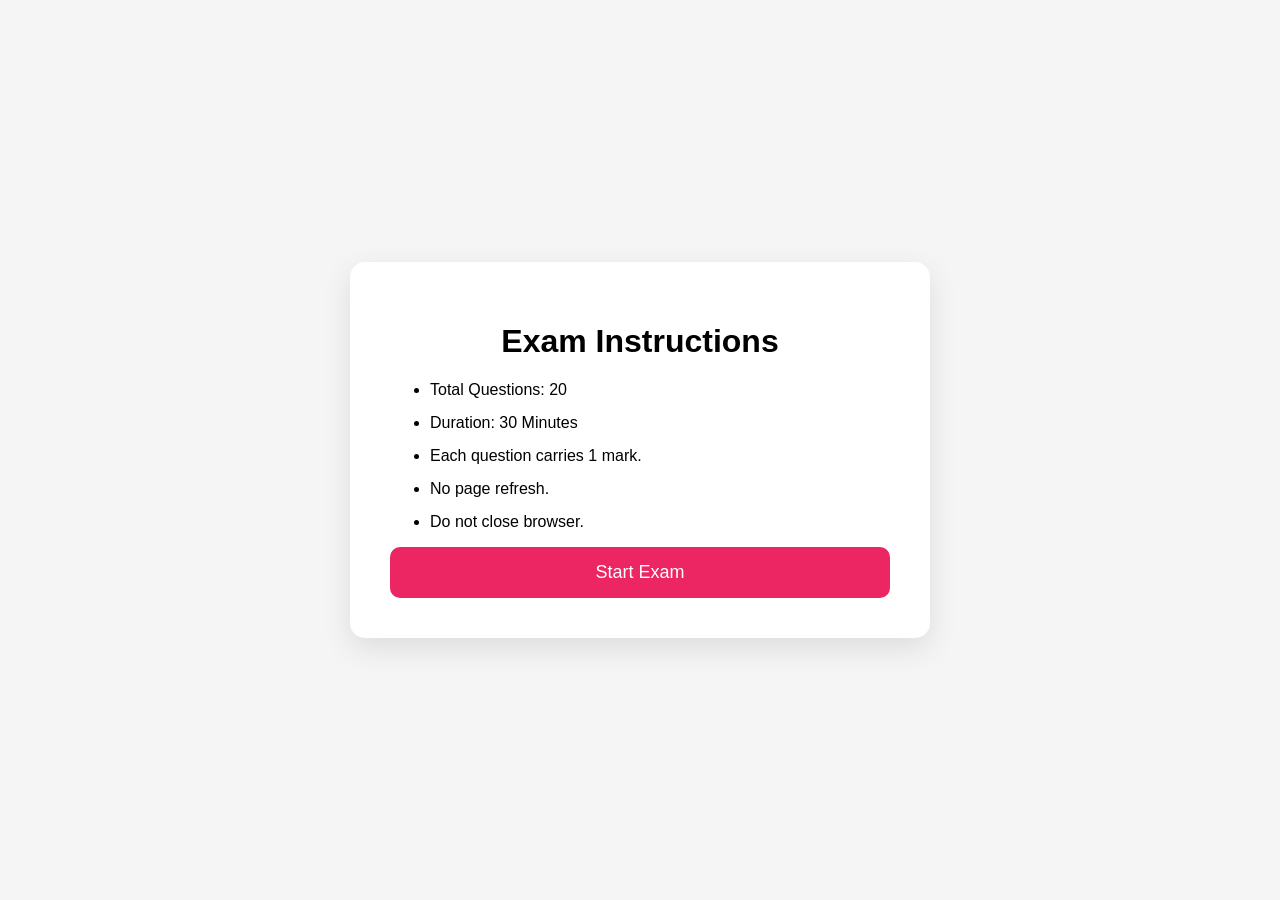
==== exam.html @ eda4d805 "Initial commit - Online Examination Portal" ====
<!DOCTYPE html>
<html>

<head>
   <meta charset="UTF-8">
   <meta name="viewport" content="width=device-width, initial-scale=1.0">
   <title>
      Online Exam
   </title>

   <link rel="stylesheet" href="css/exam.css">

</head>

<body>

   <header>

      <h2>
         Online Examination
      </h2>
      <div id="timer">

         30:00

      </div>
      <div id="studentName">
      </div>

   </header>

   <div id="questions">

      Loading Questions...

   </div>

   <button id="submitBtn">

      Submit Exam

   </button>

   <div id="submitLoader">
      <div class="submit-spinner"></div>

      <h3>
         Submitting Answers...
      </h3>

      <p>
         Please do not close or refresh the browser.
      </p>
   </div>

      <script src="js/exam.js"></script>
      <script src="js/submit.js"></script>
      <script src="js/security.js"></script>

</body>

</html>
---- css/exam.css ----
body {
   margin: 0;
   font-family: Arial;
   background: #f5f5f5;
}

header{
  display:flex;
  justify-content:space-between;
  align-items:center;
  padding:20px;
  background:white;
  box-shadow:0 2px 10px rgba(0,0,0,.1);
}

#timer{
  background:#ef4444;
  color:white;
  padding:10px 20px;
  border-radius:10px;
  font-size:24px;
  font-weight:bold;
}
#questions {
   padding: 30px;
}

.question {

   background: white;
   padding: 20px;
   border-radius: 15px;
   margin-bottom: 20px;

}

.question label {
   display: block;
   margin: 12px 0;
}

#submitBtn {
   width: 300px;
   margin: 40px auto;
   display: block;
   padding: 15px;
   border: none;
   background: #EC2563;
   color: white;
   border-radius: 10px;
   font-size: 18px;
}

#submitLoader {
   display: none;
   position: fixed;
   top: 0;
   left: 0;

   width: 100%;
   height: 100%;

   background: rgba(255,255,255,.9);

   justify-content: center;
   align-items: center;
   flex-direction: column;

   z-index: 9999;
}

.submit-spinner {

   width: 70px;
   height: 70px;

   border: 7px solid #ddd;
   border-top: 7px solid #2563eb;

   border-radius: 50%;

   animation:
      submitSpin 1s linear infinite;
}

#submitLoader h3 {
   margin-top: 25px;
   color: #222;
   font-size: 24px;
}

#submitLoader p {
   color: #666;
   text-align: center;
}

@keyframes submitSpin {

   from {
      transform: rotate(0deg);
   }

   to {
      transform: rotate(360deg);
   }
}
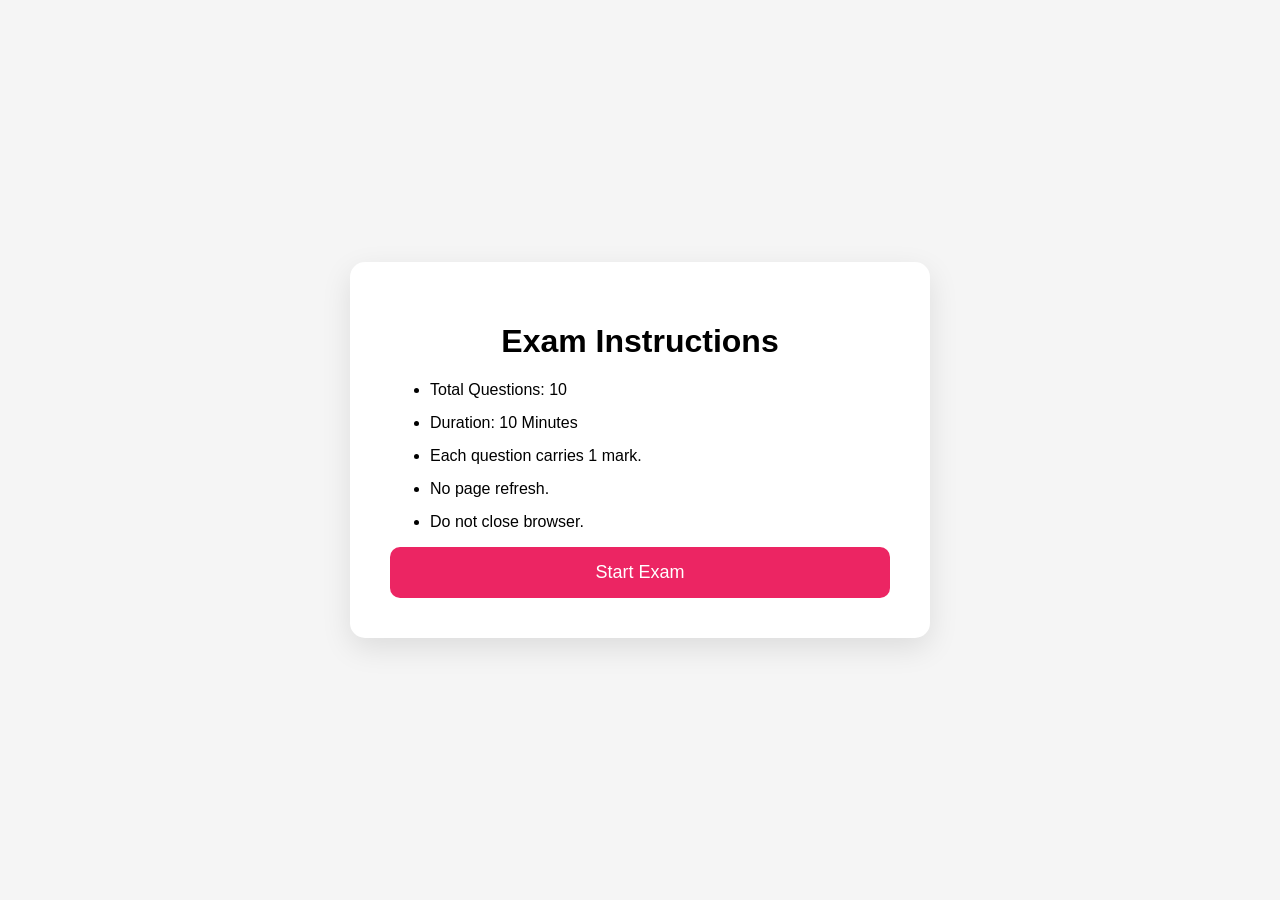
==== commit 6ce1bc35: "Change time and qustions" ====
--- a/exam.html
+++ b/exam.html
@@ -21,14 +21,7 @@
       </h2>
       <div id="timer">
 
-         30:00
-
-      </div>
-      <div id="studentName">
-      </div>
-
-   </header>
-
+         10:00
    <div id="questions">
 
       Loading Questions...
--- a/css/exam.css
+++ b/css/exam.css
@@ -1,106 +1,106 @@
-body {
-   margin: 0;
-   font-family: Arial;
-   background: #f5f5f5;
-}
-
-header{
-  display:flex;
-  justify-content:space-between;
-  align-items:center;
-  padding:20px;
-  background:white;
-  box-shadow:0 2px 10px rgba(0,0,0,.1);
-}
-
-#timer{
-  background:#ef4444;
-  color:white;
-  padding:10px 20px;
-  border-radius:10px;
-  font-size:24px;
-  font-weight:bold;
-}
-#questions {
-   padding: 30px;
-}
-
-.question {
-
-   background: white;
-   padding: 20px;
-   border-radius: 15px;
-   margin-bottom: 20px;
-
-}
-
-.question label {
-   display: block;
-   margin: 12px 0;
-}
-
-#submitBtn {
-   width: 300px;
-   margin: 40px auto;
-   display: block;
-   padding: 15px;
-   border: none;
-   background: #EC2563;
-   color: white;
-   border-radius: 10px;
-   font-size: 18px;
-}
-
-#submitLoader {
-   display: none;
-   position: fixed;
-   top: 0;
-   left: 0;
-
-   width: 100%;
-   height: 100%;
-
-   background: rgba(255,255,255,.9);
-
-   justify-content: center;
-   align-items: center;
-   flex-direction: column;
-
-   z-index: 9999;
-}
-
-.submit-spinner {
-
-   width: 70px;
-   height: 70px;
-
-   border: 7px solid #ddd;
-   border-top: 7px solid #2563eb;
-
-   border-radius: 50%;
-
-   animation:
-      submitSpin 1s linear infinite;
-}
-
-#submitLoader h3 {
-   margin-top: 25px;
-   color: #222;
-   font-size: 24px;
-}
-
-#submitLoader p {
-   color: #666;
-   text-align: center;
-}
-
-@keyframes submitSpin {
-
-   from {
-      transform: rotate(0deg);
-   }
-
-   to {
-      transform: rotate(360deg);
-   }
+body {
+   margin: 0;
+   font-family: Arial;
+   background: #f5f5f5;
+}
+
+header{
+  display:flex;
+  justify-content:space-between;
+  align-items:center;
+  padding:20px;
+  background:white;
+  box-shadow:0 2px 10px rgba(0,0,0,.1);
+}
+
+#timer{
+  background:#ef4444;
+  color:white;
+  padding:10px 20px;
+  border-radius:10px;
+  font-size:24px;
+  font-weight:bold;
+}
+#questions {
+   padding: 30px;
+}
+
+.question {
+
+   background: white;
+   padding: 20px;
+   border-radius: 15px;
+   margin-bottom: 20px;
+
+}
+
+.question label {
+   display: block;
+   margin: 12px 0;
+}
+
+#submitBtn {
+   width: 300px;
+   margin: 40px auto;
+   display: block;
+   padding: 15px;
+   border: none;
+   background: #EC2563;
+   color: white;
+   border-radius: 10px;
+   font-size: 18px;
+}
+
+#submitLoader {
+   display: none;
+   position: fixed;
+   top: 0;
+   left: 0;
+
+   width: 100%;
+   height: 100%;
+
+   background: rgba(255,255,255,.9);
+
+   justify-content: center;
+   align-items: center;
+   flex-direction: column;
+
+   z-index: 9999;
+}
+
+.submit-spinner {
+
+   width: 70px;
+   height: 70px;
+
+   border: 7px solid #ddd;
+   border-top: 7px solid #2563eb;
+
+   border-radius: 50%;
+
+   animation:
+      submitSpin 1s linear infinite;
+}
+
+#submitLoader h3 {
+   margin-top: 25px;
+   color: #222;
+   font-size: 24px;
+}
+
+#submitLoader p {
+   color: #666;
+   text-align: center;
+}
+
+@keyframes submitSpin {
+
+   from {
+      transform: rotate(0deg);
+   }
+
+   to {
+      transform: rotate(360deg);
+   }
 }
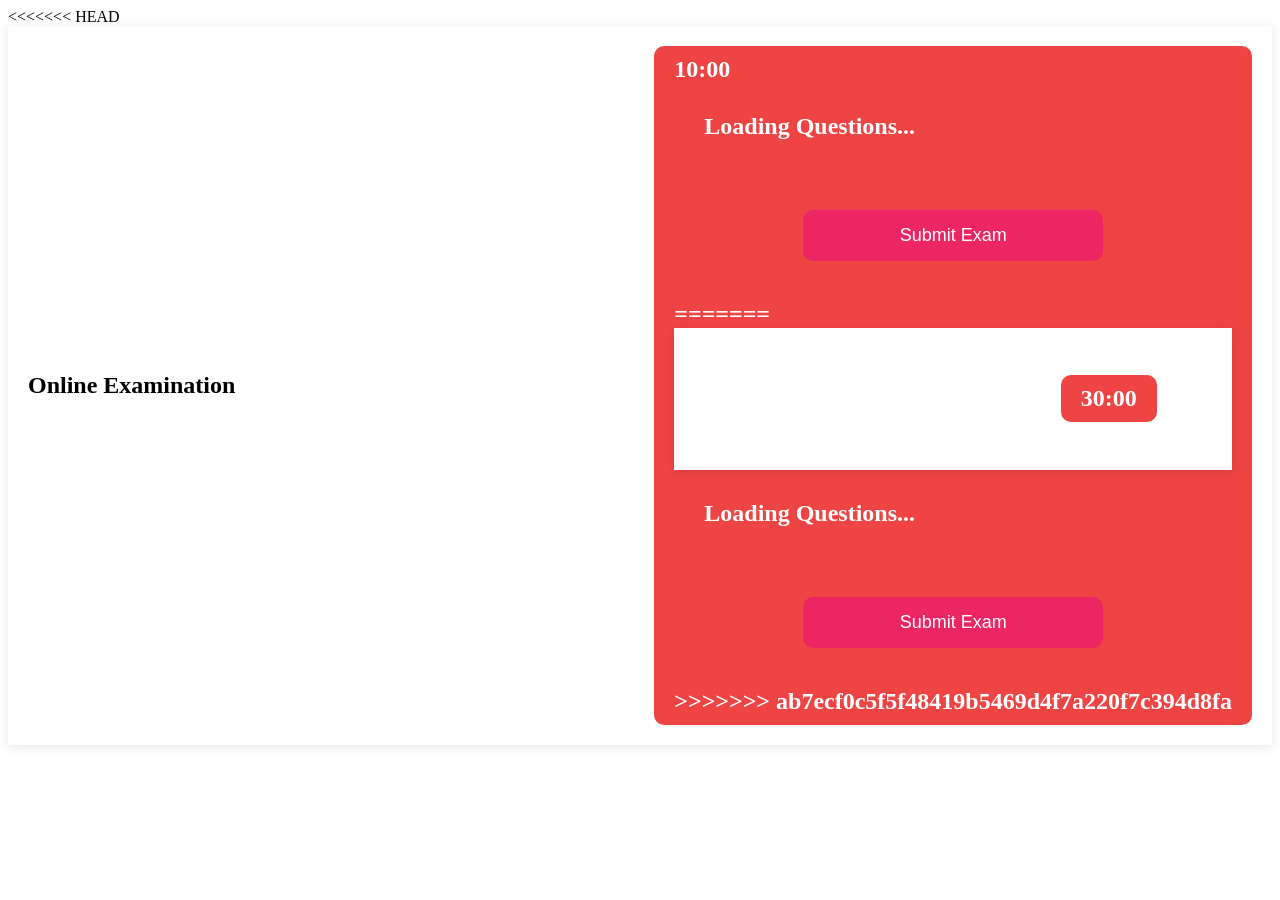
==== commit dc4e0f77: "Connecting local project to repository" ====
--- a/exam.html
+++ b/exam.html
@@ -1,3 +1,4 @@
+<<<<<<< HEAD
 <!DOCTYPE html>
 <html>
 
@@ -52,4 +53,67 @@
 
 </body>
 
+=======
+<!DOCTYPE html>
+<html>
+
+<head>
+   <meta charset="UTF-8">
+   <meta name="viewport" content="width=device-width, initial-scale=1.0">
+   <title>
+      Online Exam
+   </title>
+
+   <link rel="stylesheet" href="css/exam.css">
+
+</head>
+
+<body>
+
+   <header>
+
+      <h2>
+         Online Examination
+      </h2>
+      <div id="timer">
+
+         30:00
+
+      </div>
+      <div id="studentName">
+      </div>
+
+   </header>
+
+   <div id="questions">
+
+      Loading Questions...
+
+   </div>
+
+   <button id="submitBtn">
+
+      Submit Exam
+
+   </button>
+
+   <div id="submitLoader">
+      <div class="submit-spinner"></div>
+
+      <h3>
+         Submitting Answers...
+      </h3>
+
+      <p>
+         Please do not close or refresh the browser.
+      </p>
+   </div>
+
+      <script src="js/exam.js"></script>
+      <script src="js/submit.js"></script>
+      <script src="js/security.js"></script>
+
+</body>
+
+>>>>>>> ab7ecf0c5f5f48419b5469d4f7a220f7c394d8fa
 </html>
--- a/css/exam.css
+++ b/css/exam.css
@@ -1,106 +1,214 @@
-body {
-   margin: 0;
-   font-family: Arial;
-   background: #f5f5f5;
-}
-
-header{
-  display:flex;
-  justify-content:space-between;
-  align-items:center;
-  padding:20px;
-  background:white;
-  box-shadow:0 2px 10px rgba(0,0,0,.1);
-}
-
-#timer{
-  background:#ef4444;
-  color:white;
-  padding:10px 20px;
-  border-radius:10px;
-  font-size:24px;
-  font-weight:bold;
-}
-#questions {
-   padding: 30px;
-}
-
-.question {
-
-   background: white;
-   padding: 20px;
-   border-radius: 15px;
-   margin-bottom: 20px;
-
-}
-
-.question label {
-   display: block;
-   margin: 12px 0;
-}
-
-#submitBtn {
-   width: 300px;
-   margin: 40px auto;
-   display: block;
-   padding: 15px;
-   border: none;
-   background: #EC2563;
-   color: white;
-   border-radius: 10px;
-   font-size: 18px;
-}
-
-#submitLoader {
-   display: none;
-   position: fixed;
-   top: 0;
-   left: 0;
-
-   width: 100%;
-   height: 100%;
-
-   background: rgba(255,255,255,.9);
-
-   justify-content: center;
-   align-items: center;
-   flex-direction: column;
-
-   z-index: 9999;
-}
-
-.submit-spinner {
-
-   width: 70px;
-   height: 70px;
-
-   border: 7px solid #ddd;
-   border-top: 7px solid #2563eb;
-
-   border-radius: 50%;
-
-   animation:
-      submitSpin 1s linear infinite;
-}
-
-#submitLoader h3 {
-   margin-top: 25px;
-   color: #222;
-   font-size: 24px;
-}
-
-#submitLoader p {
-   color: #666;
-   text-align: center;
-}
-
-@keyframes submitSpin {
-
-   from {
-      transform: rotate(0deg);
-   }
-
-   to {
-      transform: rotate(360deg);
-   }
+<<<<<<< HEAD
+body {
+   margin: 0;
+   font-family: Arial;
+   background: #f5f5f5;
+}
+
+header{
+  display:flex;
+  justify-content:space-between;
+  align-items:center;
+  padding:20px;
+  background:white;
+  box-shadow:0 2px 10px rgba(0,0,0,.1);
+}
+
+#timer{
+  background:#ef4444;
+  color:white;
+  padding:10px 20px;
+  border-radius:10px;
+  font-size:24px;
+  font-weight:bold;
+}
+#questions {
+   padding: 30px;
+}
+
+.question {
+
+   background: white;
+   padding: 20px;
+   border-radius: 15px;
+   margin-bottom: 20px;
+
+}
+
+.question label {
+   display: block;
+   margin: 12px 0;
+}
+
+#submitBtn {
+   width: 300px;
+   margin: 40px auto;
+   display: block;
+   padding: 15px;
+   border: none;
+   background: #EC2563;
+   color: white;
+   border-radius: 10px;
+   font-size: 18px;
+}
+
+#submitLoader {
+   display: none;
+   position: fixed;
+   top: 0;
+   left: 0;
+
+   width: 100%;
+   height: 100%;
+
+   background: rgba(255,255,255,.9);
+
+   justify-content: center;
+   align-items: center;
+   flex-direction: column;
+
+   z-index: 9999;
+}
+
+.submit-spinner {
+
+   width: 70px;
+   height: 70px;
+
+   border: 7px solid #ddd;
+   border-top: 7px solid #2563eb;
+
+   border-radius: 50%;
+
+   animation:
+      submitSpin 1s linear infinite;
+}
+
+#submitLoader h3 {
+   margin-top: 25px;
+   color: #222;
+   font-size: 24px;
+}
+
+#submitLoader p {
+   color: #666;
+   text-align: center;
+}
+
+@keyframes submitSpin {
+
+   from {
+      transform: rotate(0deg);
+   }
+
+   to {
+      transform: rotate(360deg);
+   }
+=======
+body {
+   margin: 0;
+   font-family: Arial;
+   background: #f5f5f5;
+}
+
+header{
+  display:flex;
+  justify-content:space-between;
+  align-items:center;
+  padding:20px;
+  background:white;
+  box-shadow:0 2px 10px rgba(0,0,0,.1);
+}
+
+#timer{
+  background:#ef4444;
+  color:white;
+  padding:10px 20px;
+  border-radius:10px;
+  font-size:24px;
+  font-weight:bold;
+}
+#questions {
+   padding: 30px;
+}
+
+.question {
+
+   background: white;
+   padding: 20px;
+   border-radius: 15px;
+   margin-bottom: 20px;
+
+}
+
+.question label {
+   display: block;
+   margin: 12px 0;
+}
+
+#submitBtn {
+   width: 300px;
+   margin: 40px auto;
+   display: block;
+   padding: 15px;
+   border: none;
+   background: #EC2563;
+   color: white;
+   border-radius: 10px;
+   font-size: 18px;
+}
+
+#submitLoader {
+   display: none;
+   position: fixed;
+   top: 0;
+   left: 0;
+
+   width: 100%;
+   height: 100%;
+
+   background: rgba(255,255,255,.9);
+
+   justify-content: center;
+   align-items: center;
+   flex-direction: column;
+
+   z-index: 9999;
+}
+
+.submit-spinner {
+
+   width: 70px;
+   height: 70px;
+
+   border: 7px solid #ddd;
+   border-top: 7px solid #2563eb;
+
+   border-radius: 50%;
+
+   animation:
+      submitSpin 1s linear infinite;
+}
+
+#submitLoader h3 {
+   margin-top: 25px;
+   color: #222;
+   font-size: 24px;
+}
+
+#submitLoader p {
+   color: #666;
+   text-align: center;
+}
+
+@keyframes submitSpin {
+
+   from {
+      transform: rotate(0deg);
+   }
+
+   to {
+      transform: rotate(360deg);
+   }
+>>>>>>> ab7ecf0c5f5f48419b5469d4f7a220f7c394d8fa
 }
--- a/css/exam.css
+++ b/css/exam.css
@@ -1,106 +1,214 @@
-body {
-   margin: 0;
-   font-family: Arial;
-   background: #f5f5f5;
-}
-
-header{
-  display:flex;
-  justify-content:space-between;
-  align-items:center;
-  padding:20px;
-  background:white;
-  box-shadow:0 2px 10px rgba(0,0,0,.1);
-}
-
-#timer{
-  background:#ef4444;
-  color:white;
-  padding:10px 20px;
-  border-radius:10px;
-  font-size:24px;
-  font-weight:bold;
-}
-#questions {
-   padding: 30px;
-}
-
-.question {
-
-   background: white;
-   padding: 20px;
-   border-radius: 15px;
-   margin-bottom: 20px;
-
-}
-
-.question label {
-   display: block;
-   margin: 12px 0;
-}
-
-#submitBtn {
-   width: 300px;
-   margin: 40px auto;
-   display: block;
-   padding: 15px;
-   border: none;
-   background: #EC2563;
-   color: white;
-   border-radius: 10px;
-   font-size: 18px;
-}
-
-#submitLoader {
-   display: none;
-   position: fixed;
-   top: 0;
-   left: 0;
-
-   width: 100%;
-   height: 100%;
-
-   background: rgba(255,255,255,.9);
-
-   justify-content: center;
-   align-items: center;
-   flex-direction: column;
-
-   z-index: 9999;
-}
-
-.submit-spinner {
-
-   width: 70px;
-   height: 70px;
-
-   border: 7px solid #ddd;
-   border-top: 7px solid #2563eb;
-
-   border-radius: 50%;
-
-   animation:
-      submitSpin 1s linear infinite;
-}
-
-#submitLoader h3 {
-   margin-top: 25px;
-   color: #222;
-   font-size: 24px;
-}
-
-#submitLoader p {
-   color: #666;
-   text-align: center;
-}
-
-@keyframes submitSpin {
-
-   from {
-      transform: rotate(0deg);
-   }
-
-   to {
-      transform: rotate(360deg);
-   }
+<<<<<<< HEAD
+body {
+   margin: 0;
+   font-family: Arial;
+   background: #f5f5f5;
+}
+
+header{
+  display:flex;
+  justify-content:space-between;
+  align-items:center;
+  padding:20px;
+  background:white;
+  box-shadow:0 2px 10px rgba(0,0,0,.1);
+}
+
+#timer{
+  background:#ef4444;
+  color:white;
+  padding:10px 20px;
+  border-radius:10px;
+  font-size:24px;
+  font-weight:bold;
+}
+#questions {
+   padding: 30px;
+}
+
+.question {
+
+   background: white;
+   padding: 20px;
+   border-radius: 15px;
+   margin-bottom: 20px;
+
+}
+
+.question label {
+   display: block;
+   margin: 12px 0;
+}
+
+#submitBtn {
+   width: 300px;
+   margin: 40px auto;
+   display: block;
+   padding: 15px;
+   border: none;
+   background: #EC2563;
+   color: white;
+   border-radius: 10px;
+   font-size: 18px;
+}
+
+#submitLoader {
+   display: none;
+   position: fixed;
+   top: 0;
+   left: 0;
+
+   width: 100%;
+   height: 100%;
+
+   background: rgba(255,255,255,.9);
+
+   justify-content: center;
+   align-items: center;
+   flex-direction: column;
+
+   z-index: 9999;
+}
+
+.submit-spinner {
+
+   width: 70px;
+   height: 70px;
+
+   border: 7px solid #ddd;
+   border-top: 7px solid #2563eb;
+
+   border-radius: 50%;
+
+   animation:
+      submitSpin 1s linear infinite;
+}
+
+#submitLoader h3 {
+   margin-top: 25px;
+   color: #222;
+   font-size: 24px;
+}
+
+#submitLoader p {
+   color: #666;
+   text-align: center;
+}
+
+@keyframes submitSpin {
+
+   from {
+      transform: rotate(0deg);
+   }
+
+   to {
+      transform: rotate(360deg);
+   }
+=======
+body {
+   margin: 0;
+   font-family: Arial;
+   background: #f5f5f5;
+}
+
+header{
+  display:flex;
+  justify-content:space-between;
+  align-items:center;
+  padding:20px;
+  background:white;
+  box-shadow:0 2px 10px rgba(0,0,0,.1);
+}
+
+#timer{
+  background:#ef4444;
+  color:white;
+  padding:10px 20px;
+  border-radius:10px;
+  font-size:24px;
+  font-weight:bold;
+}
+#questions {
+   padding: 30px;
+}
+
+.question {
+
+   background: white;
+   padding: 20px;
+   border-radius: 15px;
+   margin-bottom: 20px;
+
+}
+
+.question label {
+   display: block;
+   margin: 12px 0;
+}
+
+#submitBtn {
+   width: 300px;
+   margin: 40px auto;
+   display: block;
+   padding: 15px;
+   border: none;
+   background: #EC2563;
+   color: white;
+   border-radius: 10px;
+   font-size: 18px;
+}
+
+#submitLoader {
+   display: none;
+   position: fixed;
+   top: 0;
+   left: 0;
+
+   width: 100%;
+   height: 100%;
+
+   background: rgba(255,255,255,.9);
+
+   justify-content: center;
+   align-items: center;
+   flex-direction: column;
+
+   z-index: 9999;
+}
+
+.submit-spinner {
+
+   width: 70px;
+   height: 70px;
+
+   border: 7px solid #ddd;
+   border-top: 7px solid #2563eb;
+
+   border-radius: 50%;
+
+   animation:
+      submitSpin 1s linear infinite;
+}
+
+#submitLoader h3 {
+   margin-top: 25px;
+   color: #222;
+   font-size: 24px;
+}
+
+#submitLoader p {
+   color: #666;
+   text-align: center;
+}
+
+@keyframes submitSpin {
+
+   from {
+      transform: rotate(0deg);
+   }
+
+   to {
+      transform: rotate(360deg);
+   }
+>>>>>>> ab7ecf0c5f5f48419b5469d4f7a220f7c394d8fa
 }
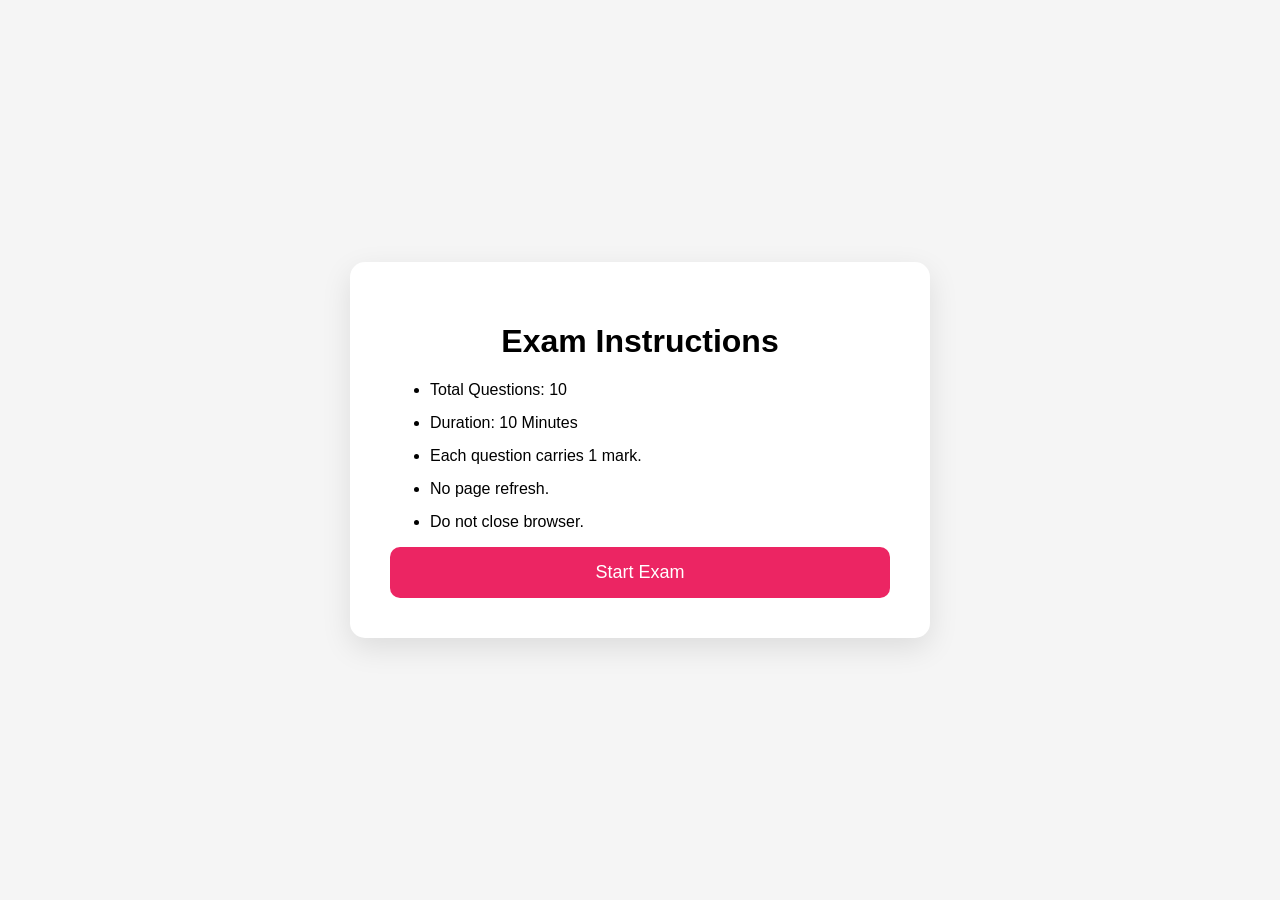
==== commit a7118c82: "Resolve merge conflicts and update exam duration/question count" ====
--- a/exam.html
+++ b/exam.html
@@ -1,4 +1,3 @@
-<<<<<<< HEAD
 <!DOCTYPE html>
 <html>
 
@@ -23,65 +22,8 @@
       <div id="timer">
 
          10:00
-   <div id="questions">
-
-      Loading Questions...
-
-   </div>
-
-   <button id="submitBtn">
-
-      Submit Exam
-
-   </button>
-
-   <div id="submitLoader">
-      <div class="submit-spinner"></div>
-
-      <h3>
-         Submitting Answers...
-      </h3>
-
-      <p>
-         Please do not close or refresh the browser.
-      </p>
-   </div>
-
-      <script src="js/exam.js"></script>
-      <script src="js/submit.js"></script>
-      <script src="js/security.js"></script>
-
-</body>
-
-=======
-<!DOCTYPE html>
-<html>
-
-<head>
-   <meta charset="UTF-8">
-   <meta name="viewport" content="width=device-width, initial-scale=1.0">
-   <title>
-      Online Exam
-   </title>
-
-   <link rel="stylesheet" href="css/exam.css">
-
-</head>
-
-<body>
-
-   <header>
-
-      <h2>
-         Online Examination
-      </h2>
-      <div id="timer">
-
-         30:00
-
       </div>
-      <div id="studentName">
-      </div>
+      <div id="studentName"></div>
 
    </header>
 
@@ -115,5 +57,4 @@
 
 </body>
 
->>>>>>> ab7ecf0c5f5f48419b5469d4f7a220f7c394d8fa
 </html>
--- a/css/exam.css
+++ b/css/exam.css
@@ -1,4 +1,3 @@
-<<<<<<< HEAD
 body {
    margin: 0;
    font-family: Arial;
@@ -104,111 +103,4 @@
    to {
       transform: rotate(360deg);
    }
-=======
-body {
-   margin: 0;
-   font-family: Arial;
-   background: #f5f5f5;
-}
-
-header{
-  display:flex;
-  justify-content:space-between;
-  align-items:center;
-  padding:20px;
-  background:white;
-  box-shadow:0 2px 10px rgba(0,0,0,.1);
-}
-
-#timer{
-  background:#ef4444;
-  color:white;
-  padding:10px 20px;
-  border-radius:10px;
-  font-size:24px;
-  font-weight:bold;
-}
-#questions {
-   padding: 30px;
-}
-
-.question {
-
-   background: white;
-   padding: 20px;
-   border-radius: 15px;
-   margin-bottom: 20px;
-
-}
-
-.question label {
-   display: block;
-   margin: 12px 0;
-}
-
-#submitBtn {
-   width: 300px;
-   margin: 40px auto;
-   display: block;
-   padding: 15px;
-   border: none;
-   background: #EC2563;
-   color: white;
-   border-radius: 10px;
-   font-size: 18px;
-}
-
-#submitLoader {
-   display: none;
-   position: fixed;
-   top: 0;
-   left: 0;
-
-   width: 100%;
-   height: 100%;
-
-   background: rgba(255,255,255,.9);
-
-   justify-content: center;
-   align-items: center;
-   flex-direction: column;
-
-   z-index: 9999;
-}
-
-.submit-spinner {
-
-   width: 70px;
-   height: 70px;
-
-   border: 7px solid #ddd;
-   border-top: 7px solid #2563eb;
-
-   border-radius: 50%;
-
-   animation:
-      submitSpin 1s linear infinite;
-}
-
-#submitLoader h3 {
-   margin-top: 25px;
-   color: #222;
-   font-size: 24px;
-}
-
-#submitLoader p {
-   color: #666;
-   text-align: center;
-}
-
-@keyframes submitSpin {
-
-   from {
-      transform: rotate(0deg);
-   }
-
-   to {
-      transform: rotate(360deg);
-   }
->>>>>>> ab7ecf0c5f5f48419b5469d4f7a220f7c394d8fa
 }
